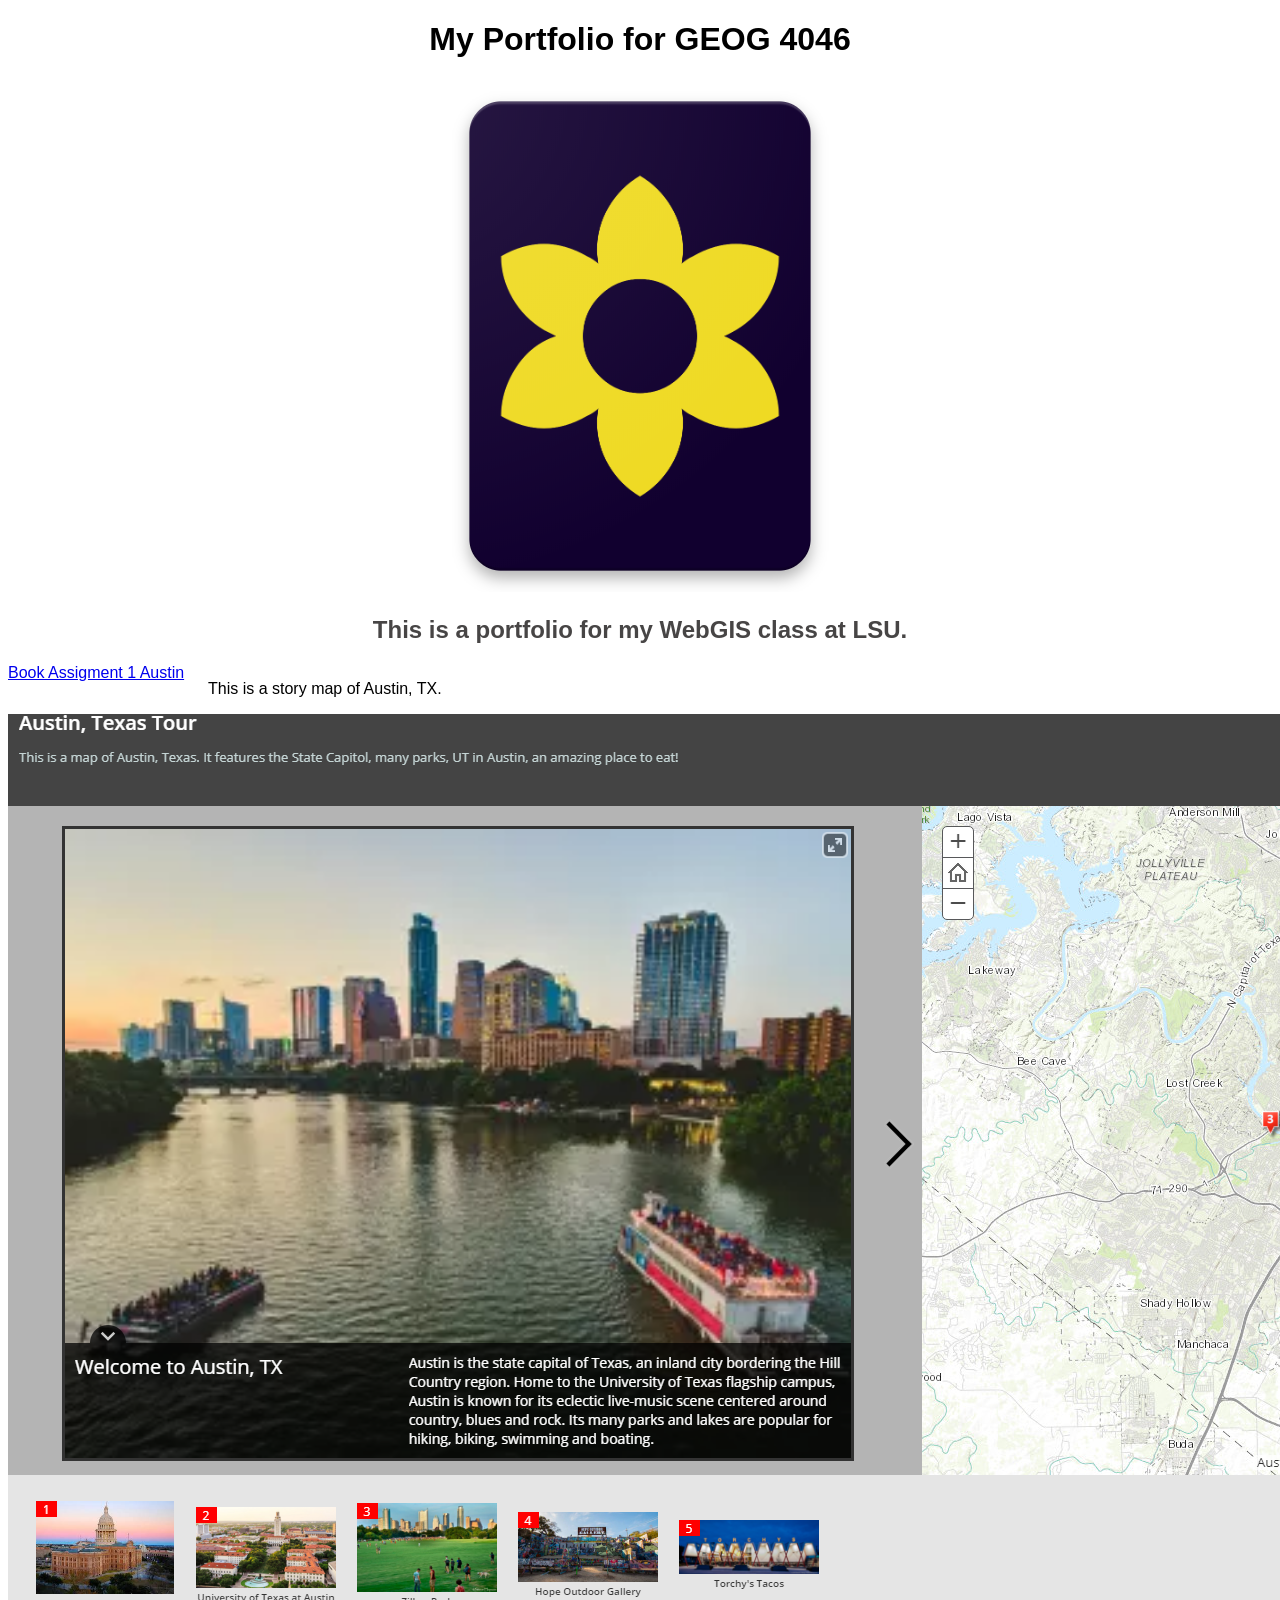
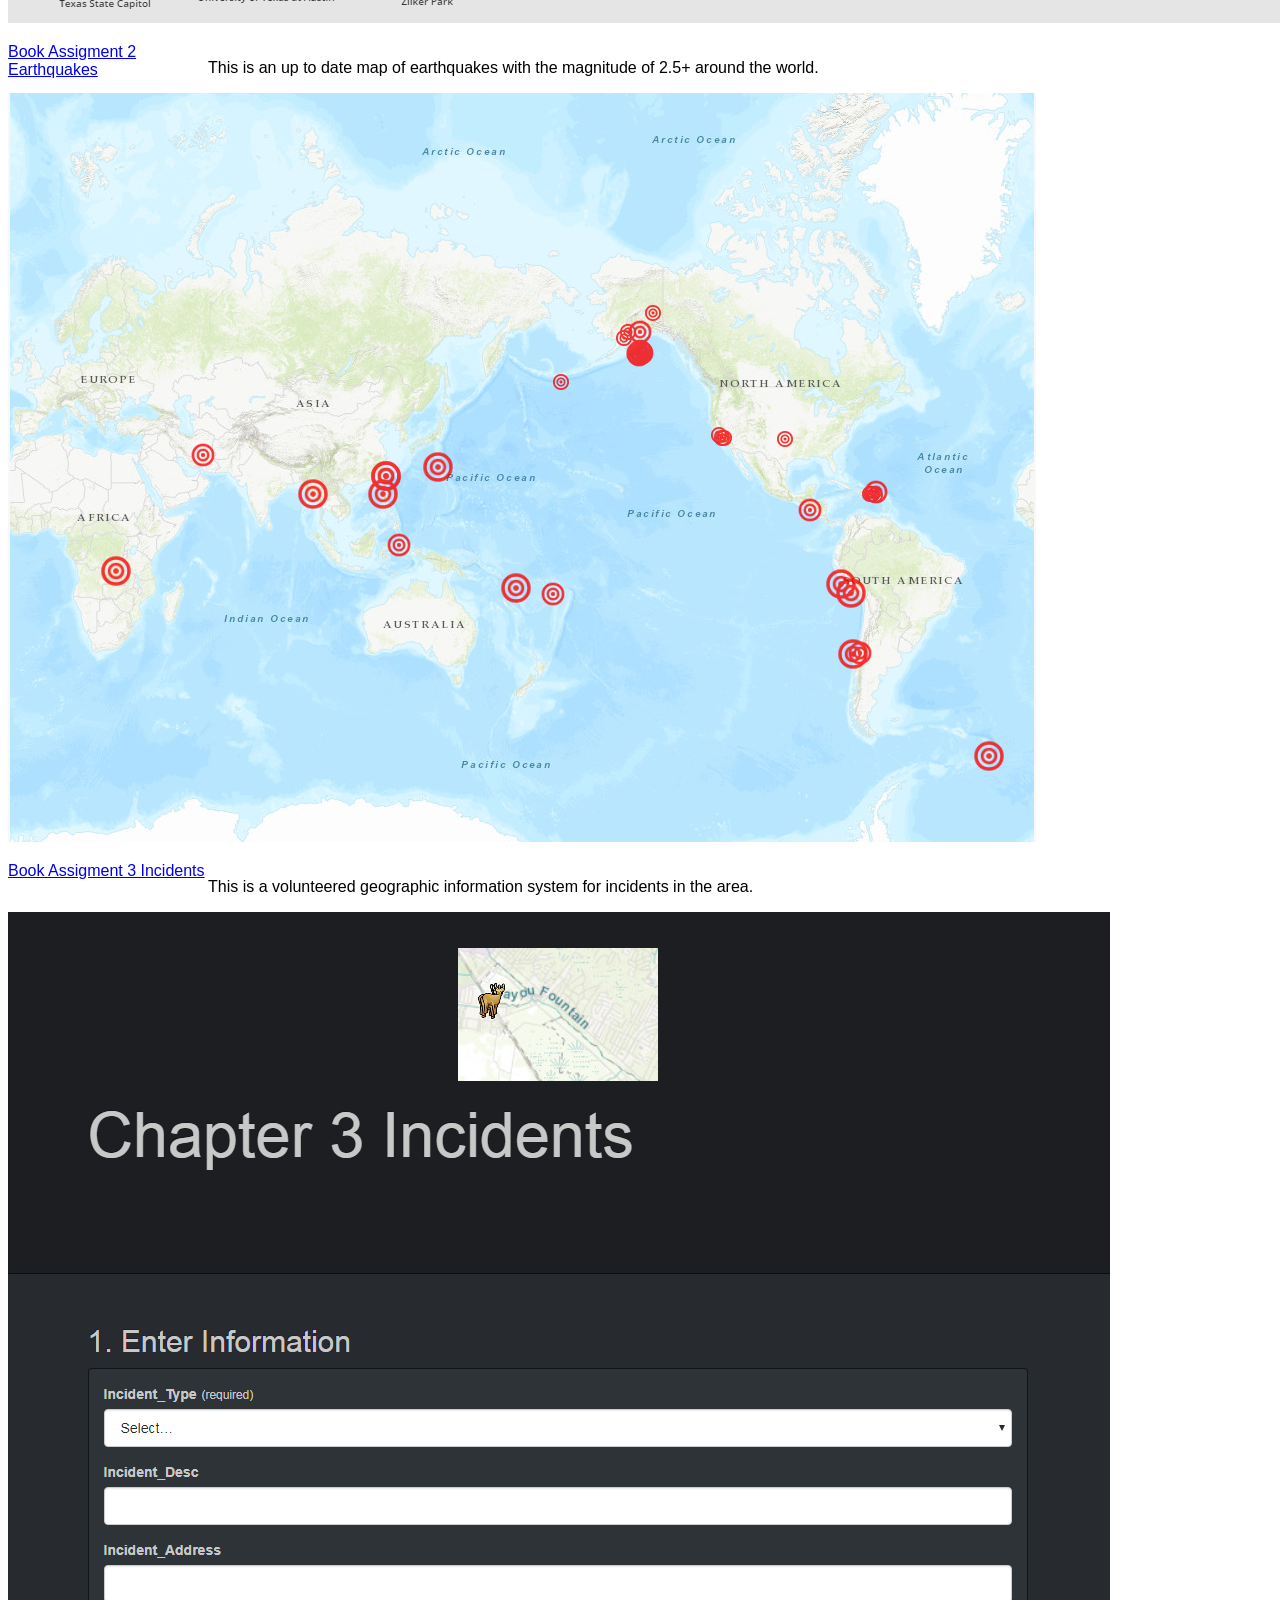
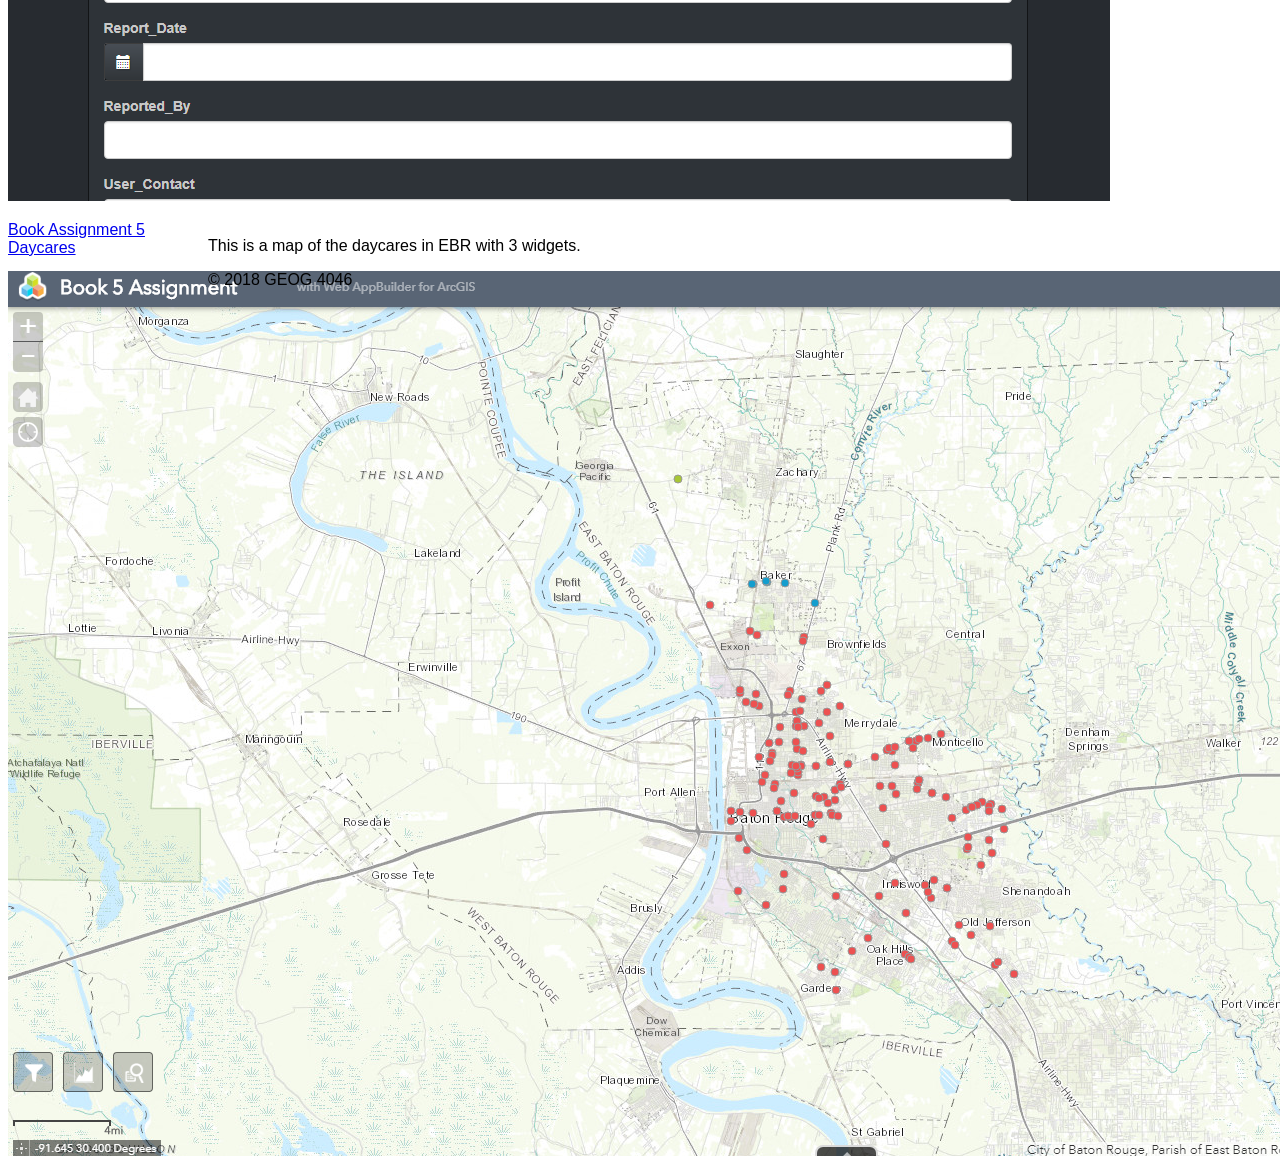
==== index.html @ 38b27587 "code 5" ====
<!DOCTYPE html>
<html>
  <head>
    <meta charset= "utf-8">
    <title>Heather's Work</title>
    <link rel="stylesheet" href="Style.css">
  </head>
  <body>

    <header id="masthead">
      <h1> My Portfolio for GEOG 4046 </h1>
      <img src="Heatherlogo.png" alt="My logo for My Portfolio">
      <h2 class="subtitle">This is a portfolio for my WebGIS class at LSU.</h2>
    </header>

    <article>
        <a href="http://arcg.is/2FbRnLQ">Book Assigment 1 Austin</a>
        <p> This is a story map of Austin, TX.</p>
        <img src="Book 1 Screenshot.PNG" alt="Map of Austin, TX">
    </article>

    <article>
      <a href="https://arcg.is/0irq9r">Book Assigment 2 Earthquakes</a>
      <p> This is an up to date map of earthquakes with the magnitude of 2.5+ around the world. </p>
      <img src="Book 2 Screenshot.PNG" alt="Up to date earthquakes">
    </article>

    <article>
      <a href="https://heathersullivan.maps.arcgis.com/apps/GeoForm/index.html?appid=edf9b9db93864748b2f1bea7278efcdb">Book Assigment 3 Incidents</a>
      <p> This is a volunteered geographic information system for incidents in the area. </p>
      <img src="Chapter 3 Assignment.PNG" alt="Incidents">
    </article>

    <article>
      <a href="https://heathersullivan.maps.arcgis.com/apps/webappviewer/index.html?id=f6e676e9b89c45138f5d8433f7145271">Book Assignment 5 Daycares </a>
      <p> This is a map of the daycares in EBR with 3 widgets. </p>
      <img src="Book 5.PNG" alt="widgets"
    </article>

    <footer>
      &copy; 2018 GEOG 4046
    </footer>
    <script type="text/javascript" src="js\code-assigment.04.js"></script>
  </body>
</html>
---- Style.css ----
body {
  font-family: Helvetica, sans-serif;
}
#masthead {
  text-align: center;
}

.subtitle {
  color: #474545
}

.thumbnail{
  width: 150px;
  height: 100px;
}

/* Display article thumbnails and descriptions side by side in a grid */
article {
  display: grid;
  grid: "img meta" auto / 200px auto;
  margin-bottom: 20px;
}

/* Use this class on a div that contains the img element */
.article-img {
  grid-area: img;
  justify-self: center;
}

/* Use this class on a div that contains the description, link, etc. */
.article-meta {
  grid-area: meta;
  align-self: start;
}
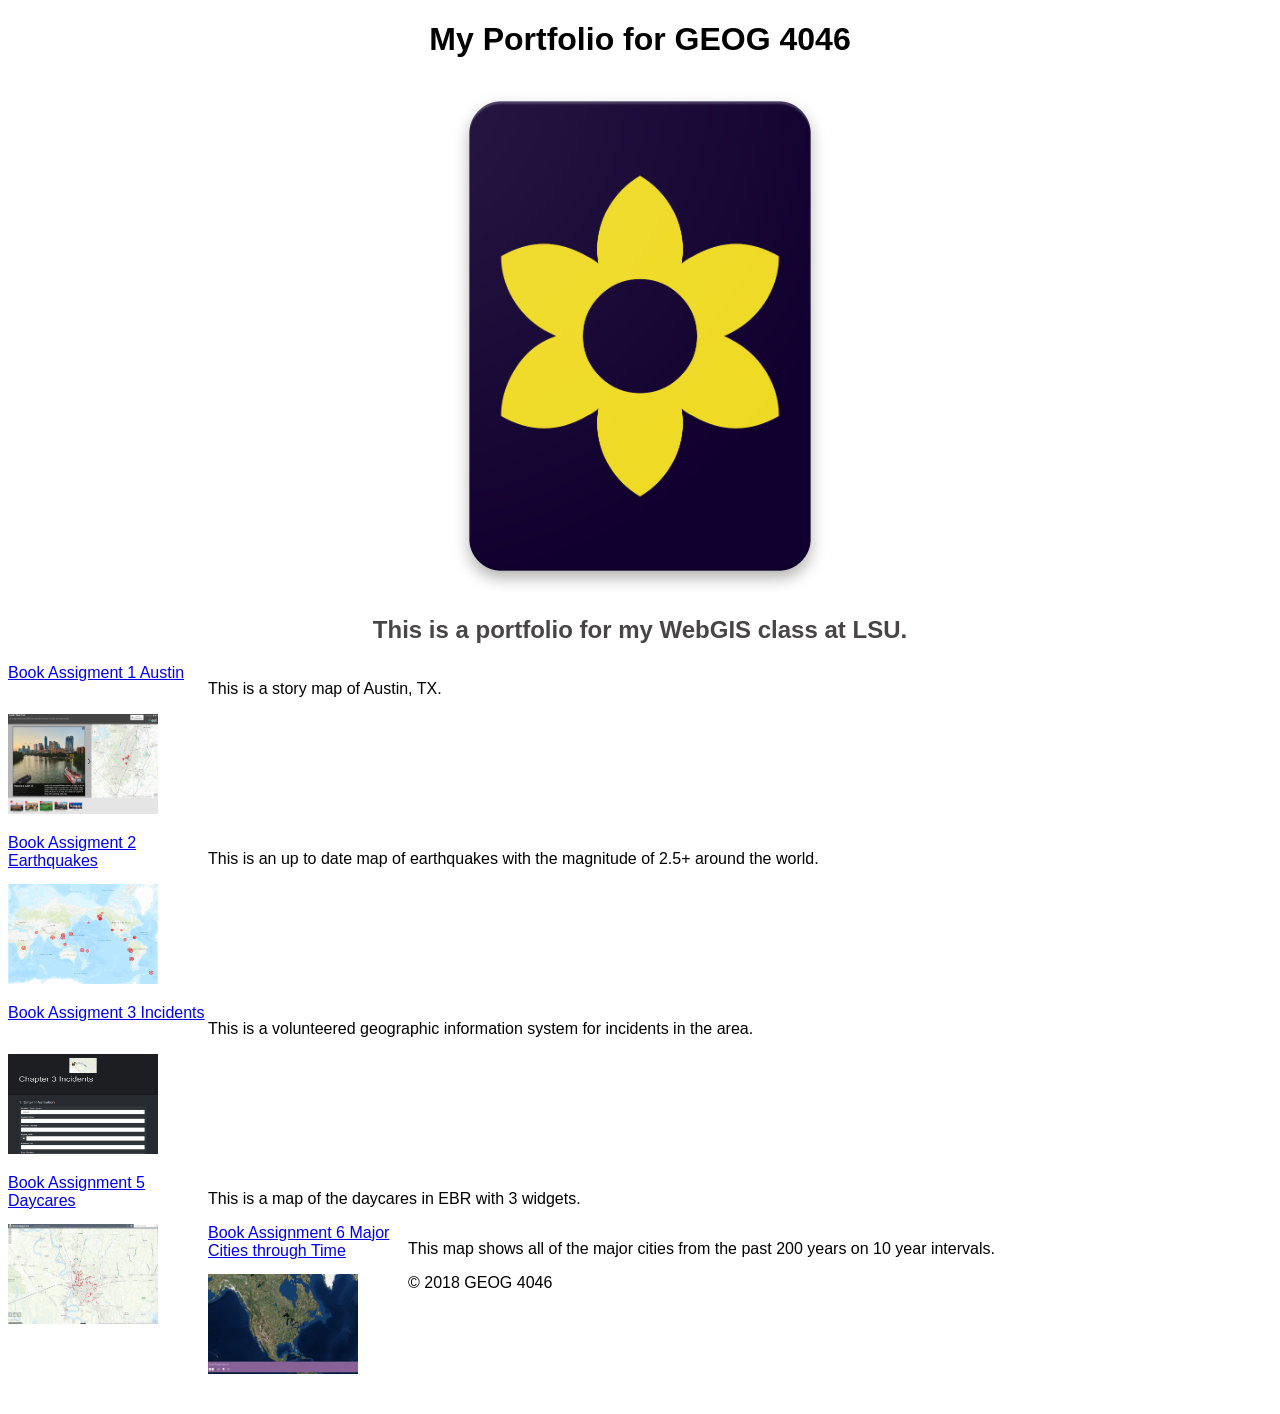
==== commit 4a30f644: "book 6" ====
--- a/index.html
+++ b/index.html
@@ -16,30 +16,36 @@
     <article>
         <a href="http://arcg.is/2FbRnLQ">Book Assigment 1 Austin</a>
         <p> This is a story map of Austin, TX.</p>
-        <img src="Book 1 Screenshot.PNG" alt="Map of Austin, TX">
+        <img class = "thumbnail" src="Book 1 Screenshot.PNG" alt="Map of Austin, TX">
     </article>
 
     <article>
       <a href="https://arcg.is/0irq9r">Book Assigment 2 Earthquakes</a>
       <p> This is an up to date map of earthquakes with the magnitude of 2.5+ around the world. </p>
-      <img src="Book 2 Screenshot.PNG" alt="Up to date earthquakes">
+      <img class = "thumbnail" src="Book 2 Screenshot.PNG" alt="Up to date earthquakes">
     </article>
 
     <article>
       <a href="https://heathersullivan.maps.arcgis.com/apps/GeoForm/index.html?appid=edf9b9db93864748b2f1bea7278efcdb">Book Assigment 3 Incidents</a>
       <p> This is a volunteered geographic information system for incidents in the area. </p>
-      <img src="Chapter 3 Assignment.PNG" alt="Incidents">
+      <img class = "thumbnail" src="Chapter 3 Assignment.PNG" alt="Incidents">
     </article>
 
     <article>
       <a href="https://heathersullivan.maps.arcgis.com/apps/webappviewer/index.html?id=f6e676e9b89c45138f5d8433f7145271">Book Assignment 5 Daycares </a>
       <p> This is a map of the daycares in EBR with 3 widgets. </p>
-      <img src="Book 5.PNG" alt="widgets"
+      <img class = "thumbnail" src="Book 5.PNG" alt="widgets"
+    </article>
+
+    <article>
+      <a href="https://heathersullivan.maps.arcgis.com/apps/webappviewer/index.html?id=135f92c9005a42f09dc2098610ca2d45">Book Assignment 6 Major Cities through Time </a>
+      <p> This map shows all of the major cities from the past 200 years on 10 year intervals. </p>
+      <img class = "thumbnail" src="Book 6 Screenshot.PNG" alt="cities"
     </article>
 
     <footer>
       &copy; 2018 GEOG 4046
     </footer>
-    <script type="text/javascript" src="js\code-assigment.04.js"></script>
+    <script type="text/javascript" src="js\code-assigment-05.js"></script>
   </body>
 </html>
--- a/Style.css
+++ b/Style.css
@@ -1,18 +1,7 @@
-body {
-  font-family: Helvetica, sans-serif;
-}
-#masthead {
-  text-align: center;
-}
-
-.subtitle {
-  color: #474545
-}
-
-.thumbnail{
-  width: 150px;
-  height: 100px;
-}
+body {font-family: Helvetica, sans-serif;}
+.subtitle {color: #474545}
+#masthead {text-align: center;}
+.thumbnail{width: 150px; height: 100px;}
 
 /* Display article thumbnails and descriptions side by side in a grid */
 article {
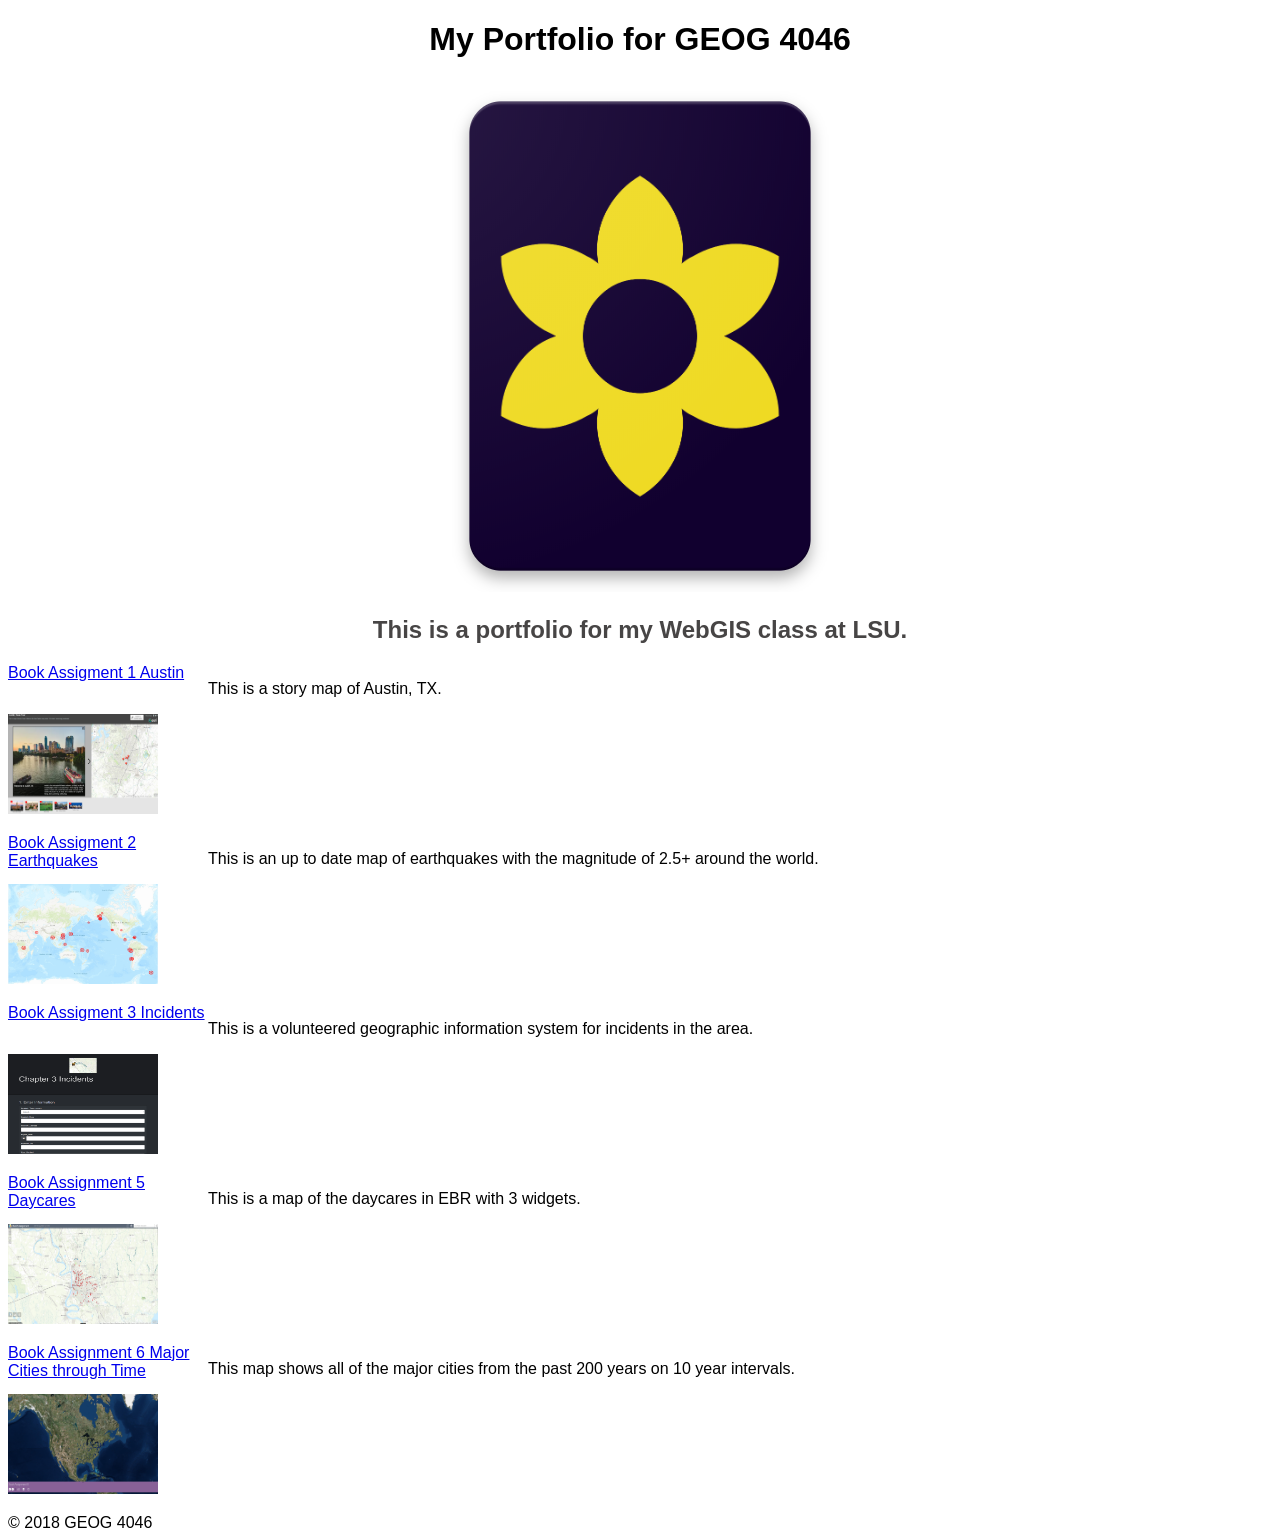
==== commit fb907596: ">>" ====
--- a/index.html
+++ b/index.html
@@ -34,13 +34,13 @@
     <article>
       <a href="https://heathersullivan.maps.arcgis.com/apps/webappviewer/index.html?id=f6e676e9b89c45138f5d8433f7145271">Book Assignment 5 Daycares </a>
       <p> This is a map of the daycares in EBR with 3 widgets. </p>
-      <img class = "thumbnail" src="Book 5.PNG" alt="widgets"
+      <img class = "thumbnail" src="Book 5.PNG" alt="widgets">
     </article>
 
     <article>
       <a href="https://heathersullivan.maps.arcgis.com/apps/webappviewer/index.html?id=135f92c9005a42f09dc2098610ca2d45">Book Assignment 6 Major Cities through Time </a>
       <p> This map shows all of the major cities from the past 200 years on 10 year intervals. </p>
-      <img class = "thumbnail" src="Book 6 Screenshot.PNG" alt="cities"
+      <img class = "thumbnail" src="Book 6 Screenshot.PNG" alt="cities">
     </article>
 
     <footer>
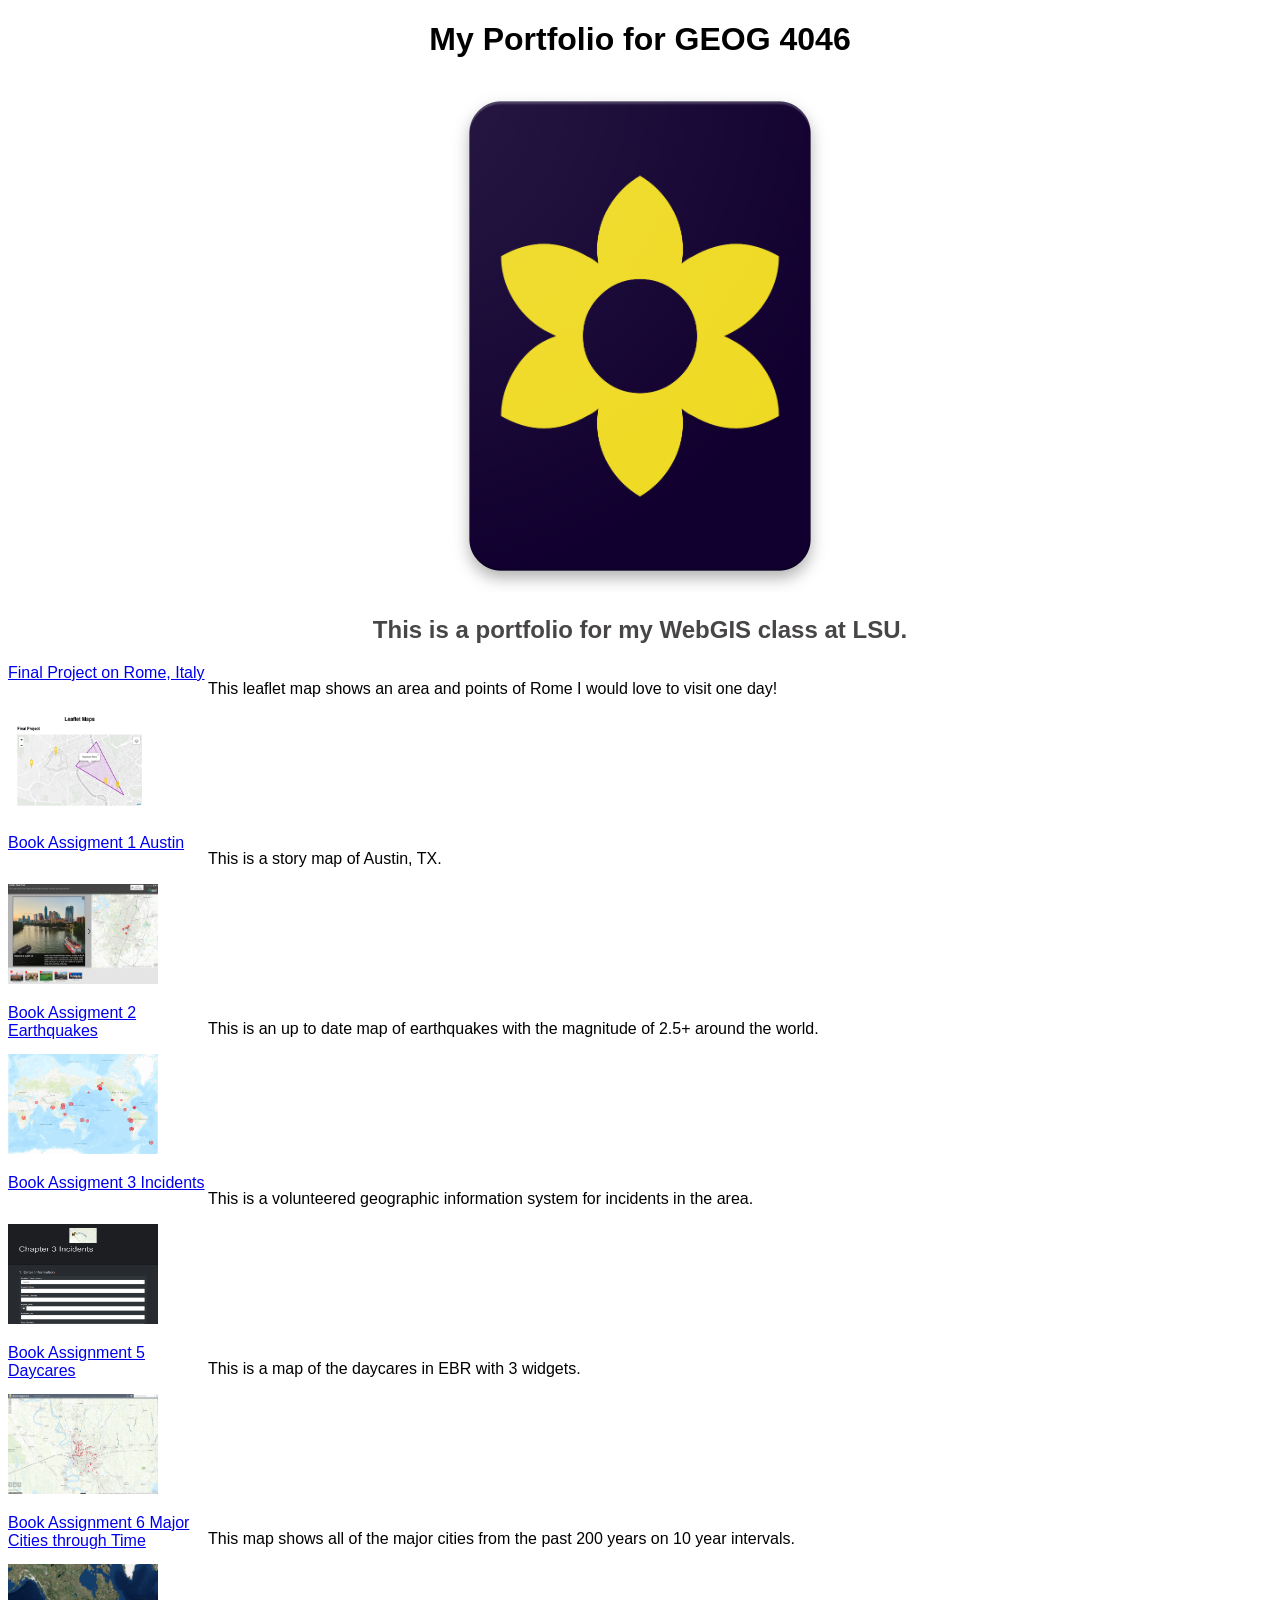
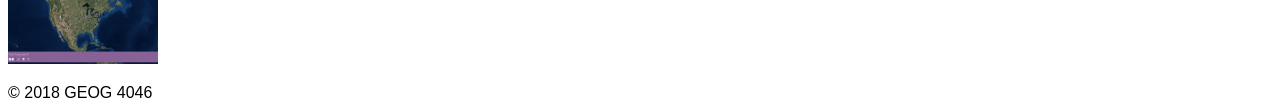
==== commit 54fb7b31: "Final" ====
--- a/index.html
+++ b/index.html
@@ -12,6 +12,12 @@
       <img src="Heatherlogo.png" alt="My logo for My Portfolio">
       <h2 class="subtitle">This is a portfolio for my WebGIS class at LSU.</h2>
     </header>
+
+    <article>
+      <a href="https://heathersullivan.maps.arcgis.com/apps/webappviewer/index.html?id=135f92c9005a42f09dc2098610ca2d45">Final Project on Rome, Italy</a>
+      <p> This leaflet map shows an area and points of Rome I would love to visit one day! </p>
+      <img class = "thumbnail" src="Final.project.png" alt="Rome, Italy">
+    </article>
 
     <article>
         <a href="http://arcg.is/2FbRnLQ">Book Assigment 1 Austin</a>
@@ -46,6 +52,9 @@
     <footer>
       &copy; 2018 GEOG 4046
     </footer>
-    <script type="text/javascript" src="js\code-assigment-05.js"></script>
   </body>
+
+    <script src="js\functions.js"></script>
+    <script src="js\code-assignment-07.js"></script>
+
 </html>
